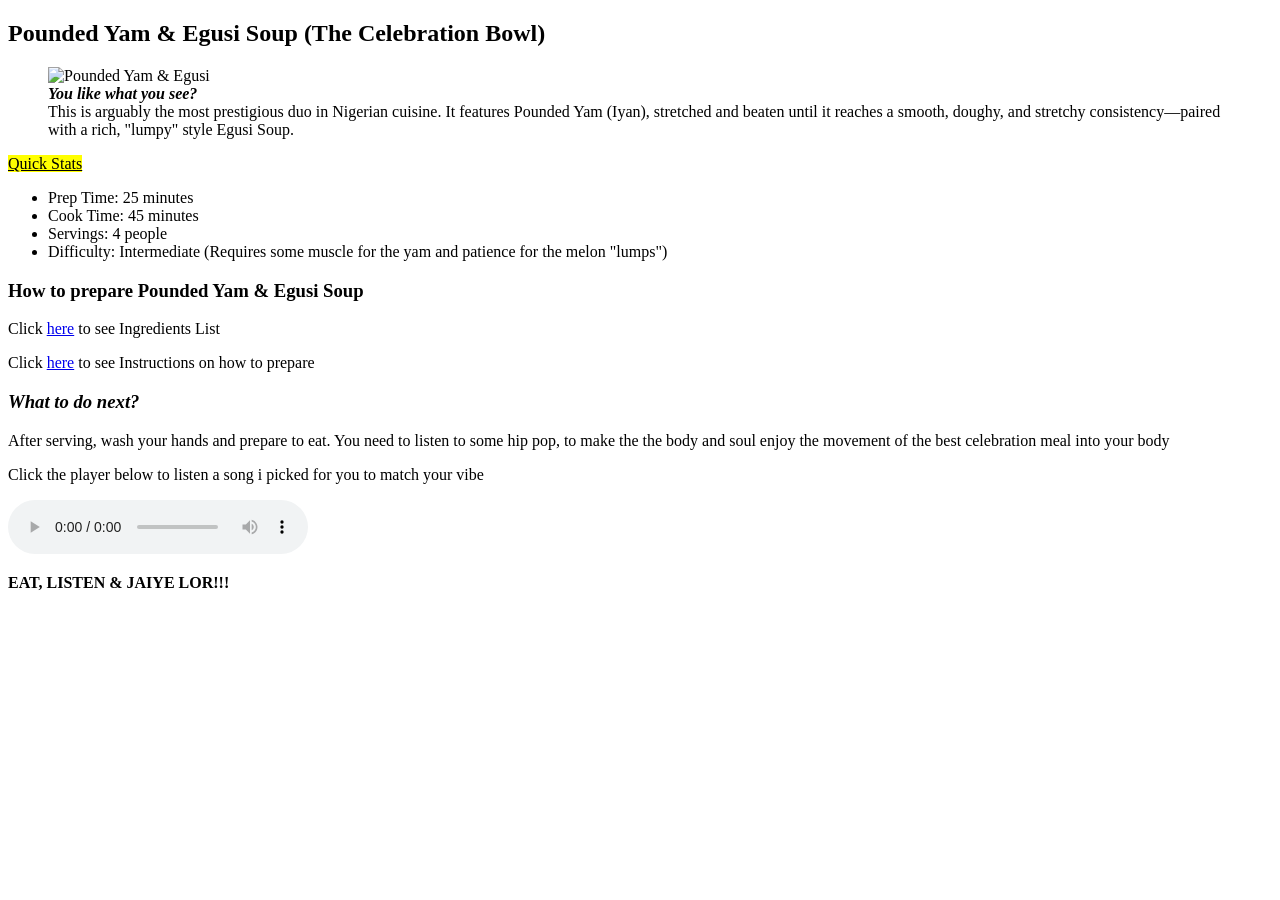
==== index.html @ 5a123134 "initial commit" ====
<!doctype html>
<html lang="en">
  <head>
    <meta charset="UTF-8" />
    <meta name="viewport" content="width=device-width, initial-scale=1.0" />
    <title>Home page</title>
  </head>
  <body>
    <section>
      <h1>Pounded Yam & Egusi Soup (The Celebration Bowl)</h1>
      <figure>
        <img src="./Assets/images.jpg" alt="Pounded Yam & Egusi" sizes="" />
        <figcaption>
          <strong><em>You like what you see?</em></strong
          ><br />This is arguably the most prestigious duo in Nigerian cuisine.
          It features Pounded Yam (Iyan), stretched and beaten until it reaches
          a smooth, doughy, and stretchy consistency—paired with a rich, "lumpy"
          style Egusi Soup.
        </figcaption>
      </figure>
    </section>
    <!--quick stats-->
    <section>
      <p1><u><mark>Quick Stats</u></mark></p1>
      <ul>
        <li>Prep Time: 25 minutes</li>
        <li>Cook Time: 45 minutes</li>
        <li>Servings: 4 people</li>
        <li>
          Difficulty: Intermediate (Requires some muscle for the yam and
          patience for the melon "lumps")
        </li>
      </ul>
    </section>

<!--how to prepare-->
    <section>
      <h3>How to prepare Pounded Yam & Egusi Soup</h3>
      <p>Click <a href="./Ingredient/Ingredients.html">here</a> to see Ingredients List</p>
      <p>Click <a href="/Instructions/Instructions.html">here</a> to see Instructions on how to prepare</p>
    </section>
    <article>
      <!--adding a song for entertainment -->
      <h3><em>What to do next?</em></h3>
      <p>After serving, wash your hands and prepare to eat. You need to listen to some hip pop, to make the the body and soul enjoy the movement of the best celebration meal into your body</p>
      <p>Click the player below to listen a song i picked for you to match your vibe</p>
      <audio src="./Assets/Music/omo elewa - bnxn.mp4" controls></audio>
    </article>
    <section>
      <p><strong>EAT, LISTEN & JAIYE LOR!!!</strong></p>
    </section>
  </body>
</html>
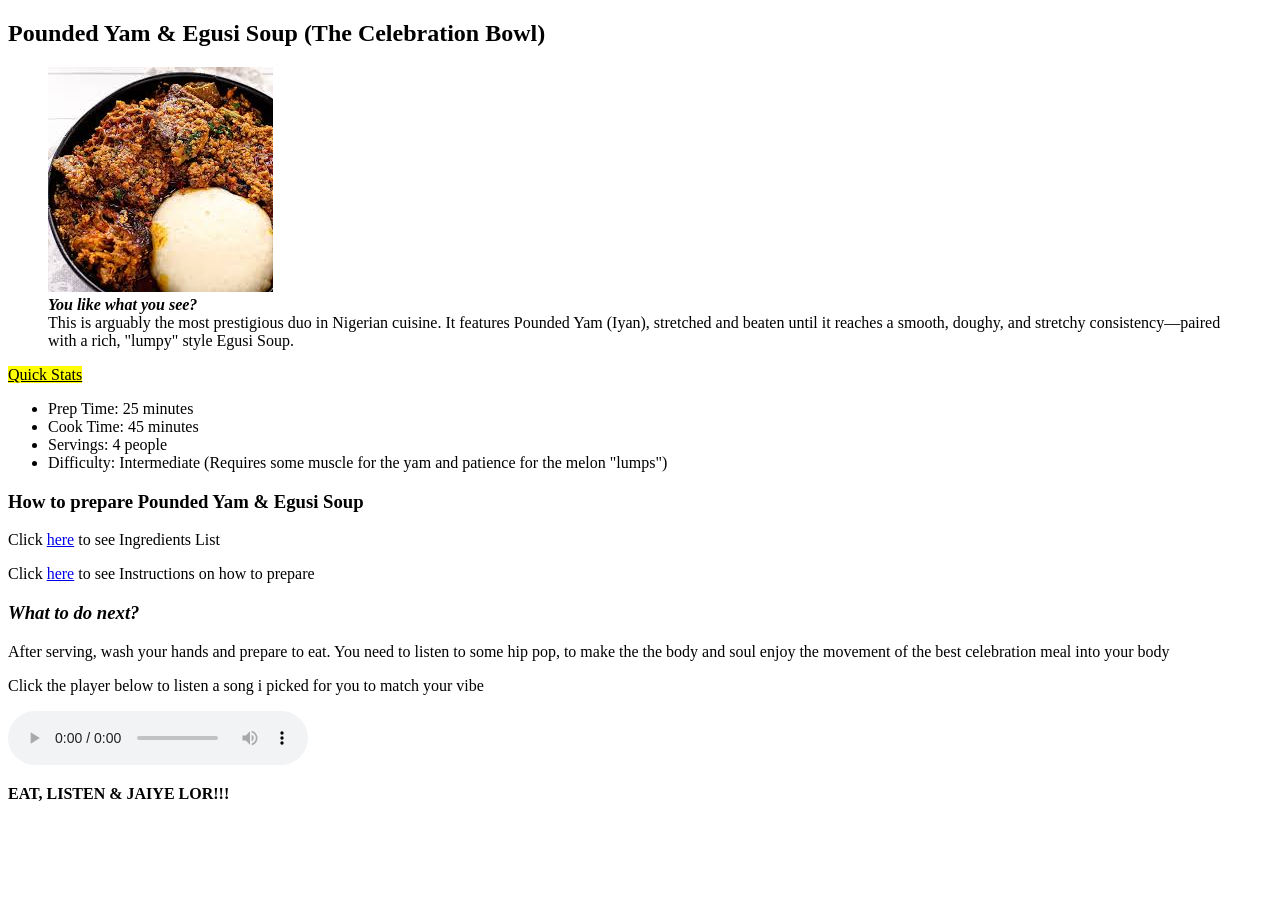
==== commit 4e172f98: "added image & renamed folder" ====
--- a/index.html
+++ b/index.html
@@ -9,7 +9,7 @@
     <section>
       <h1>Pounded Yam & Egusi Soup (The Celebration Bowl)</h1>
       <figure>
-        <img src="./Assets/images.jpg" alt="Pounded Yam & Egusi" sizes="" />
+        <img src="./Assets/images/images.jpg" alt="Pounded Yam & Egusi">
         <figcaption>
           <strong><em>You like what you see?</em></strong
           ><br />This is arguably the most prestigious duo in Nigerian cuisine.
@@ -36,7 +36,7 @@
 <!--how to prepare-->
     <section>
       <h3>How to prepare Pounded Yam & Egusi Soup</h3>
-      <p>Click <a href="./Ingredient/Ingredients.html">here</a> to see Ingredients List</p>
+      <p>Click <a href="./Ingredients/Ingredients.html">here</a> to see Ingredients List</p>
       <p>Click <a href="/Instructions/Instructions.html">here</a> to see Instructions on how to prepare</p>
     </section>
     <article>
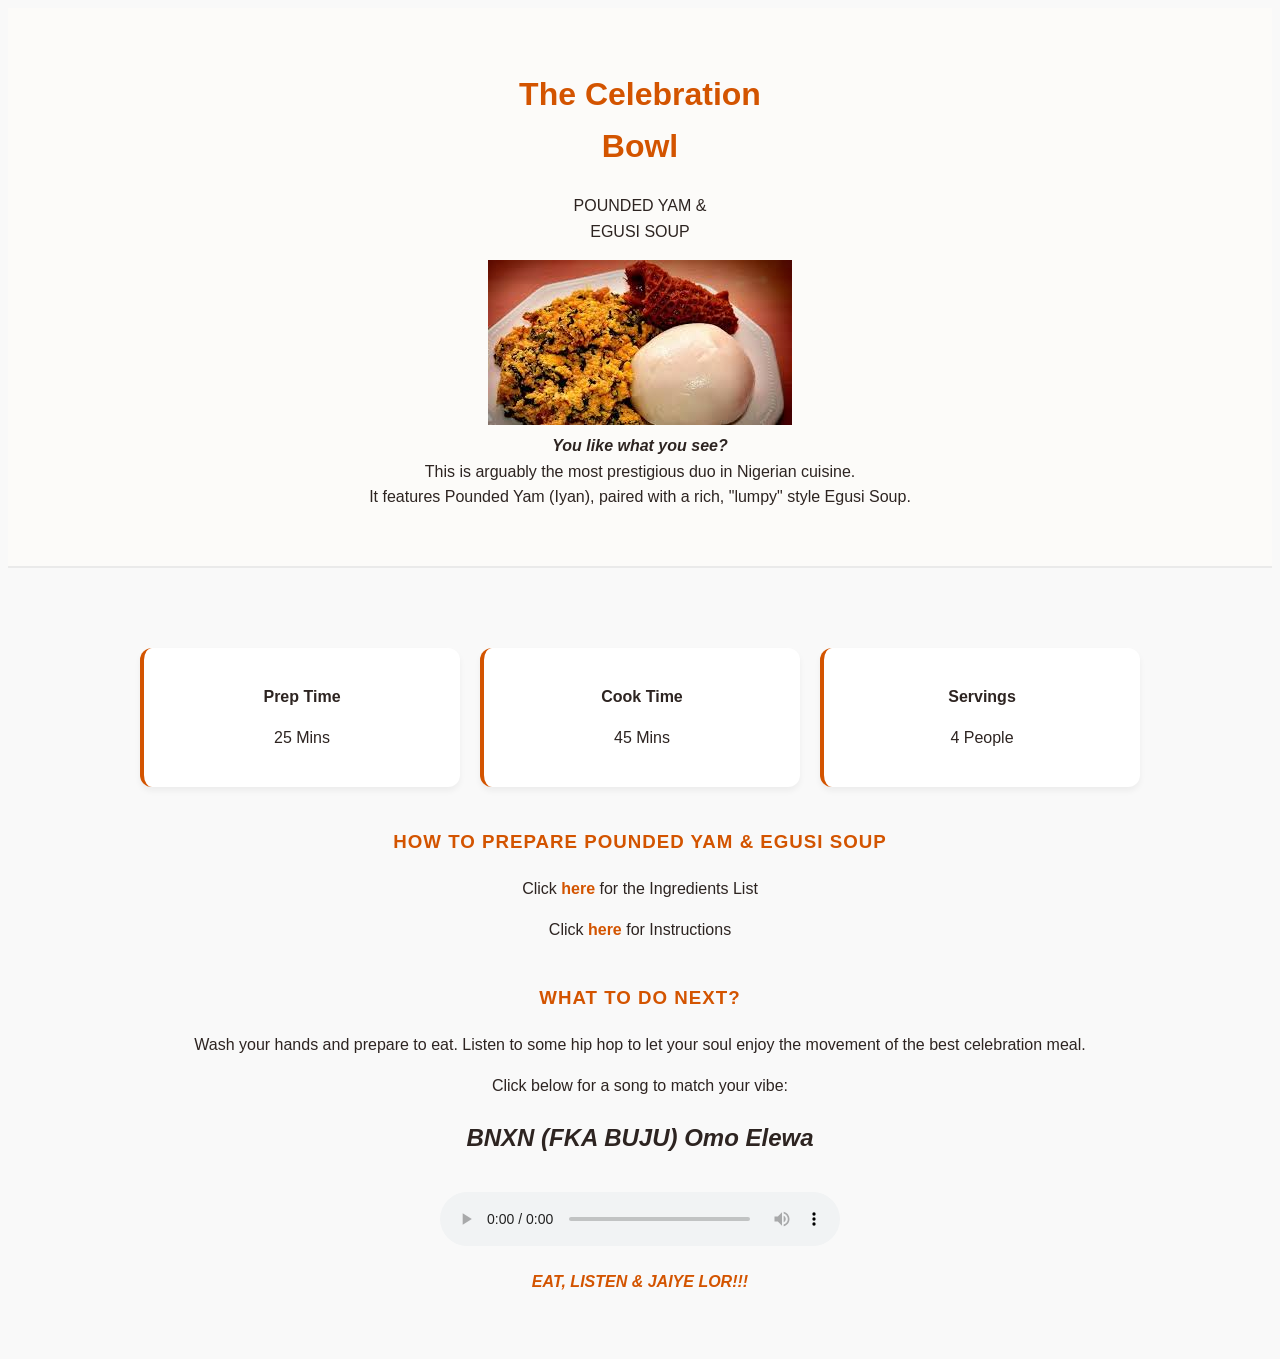
==== commit aae6feab: "update" ====
--- a/index.html
+++ b/index.html
@@ -1,53 +1,63 @@
 <!doctype html>
 <html lang="en">
   <head>
+    <link rel="stylesheet" href="styles.css">
     <meta charset="UTF-8" />
     <meta name="viewport" content="width=device-width, initial-scale=1.0" />
     <title>Home page</title>
   </head>
   <body>
+      <div class="food">
+        <!-- Replaced the single h1 with these two lines -->
+        <h1 class="dish-subtitle">The Celebration<br>Bowl</h1>
+        <p class="dish-title">Pounded Yam &<br>Egusi Soup</p>
+        
+        <figure>
+          <img src="./Assets/images/egusi background.jpg" alt="Pounded Yam & Egusi">
+          <figcaption>
+            <strong><em>You like what you see?</em></strong><br />
+            This is arguably the most prestigious duo in Nigerian cuisine.<br>
+            It features Pounded Yam (Iyan), paired with a rich, "lumpy" style Egusi Soup.
+          </figcaption>
+        </figure>
+      </div>
+      
+    <div class="container">
+    <!-- Quick Stats -->
+    <div class="stats-grid">
+  <div class="stat-card">
+    <p><strong>Prep Time</strong></p>
+    <p>25 Mins</p>
+  </div>
+  <div class="stat-card">
+    <p><strong>Cook Time</strong></p>
+    <p>45 Mins</p>
+  </div>
+  <div class="stat-card">
+    <p><strong>Servings</strong></p>
+    <p>4 People</p>
+  </div>
+</div>
+    <!-- How to Prepare -->
     <section>
-      <h1>Pounded Yam & Egusi Soup (The Celebration Bowl)</h1>
-      <figure>
-        <img src="./Assets/images/images.jpg" alt="Pounded Yam & Egusi">
-        <figcaption>
-          <strong><em>You like what you see?</em></strong
-          ><br />This is arguably the most prestigious duo in Nigerian cuisine.
-          It features Pounded Yam (Iyan), stretched and beaten until it reaches
-          a smooth, doughy, and stretchy consistency—paired with a rich, "lumpy"
-          style Egusi Soup.
-        </figcaption>
-      </figure>
-    </section>
-    <!--quick stats-->
-    <section>
-      <p1><u><mark>Quick Stats</u></mark></p1>
-      <ul>
-        <li>Prep Time: 25 minutes</li>
-        <li>Cook Time: 45 minutes</li>
-        <li>Servings: 4 people</li>
-        <li>
-          Difficulty: Intermediate (Requires some muscle for the yam and
-          patience for the melon "lumps")
-        </li>
-      </ul>
+      <aticle>
+      <h3 class="accent-title">How to prepare Pounded Yam & Egusi Soup</h3>
+      <p>Click <a href="./Ingredients/Ingredients.html">here</a> for the Ingredients List</p>
+      <p>Click <a href="/Instructions/Instructions.html">here</a> for Instructions</p>
+      </aticle>
     </section>
 
-<!--how to prepare-->
-    <section>
-      <h3>How to prepare Pounded Yam & Egusi Soup</h3>
-      <p>Click <a href="./Ingredients/Ingredients.html">here</a> to see Ingredients List</p>
-      <p>Click <a href="/Instructions/Instructions.html">here</a> to see Instructions on how to prepare</p>
-    </section>
+    <!-- Entertainment -->
     <article>
-      <!--adding a song for entertainment -->
-      <h3><em>What to do next?</em></h3>
-      <p>After serving, wash your hands and prepare to eat. You need to listen to some hip pop, to make the the body and soul enjoy the movement of the best celebration meal into your body</p>
-      <p>Click the player below to listen a song i picked for you to match your vibe</p>
+      <h3 class="accent-title">What to do next?</h3>
+      <p>Wash your hands and prepare to eat. Listen to some hip hop to let your soul enjoy the movement of the best celebration meal.</p>
+      <p>Click below for a song to match your vibe:</p>
+      <h2><em>BNXN (FKA BUJU) Omo Elewa</em></h2>
       <audio src="./Assets/Music/omo elewa - bnxn.mp4" controls></audio>
     </article>
-    <section>
-      <p><strong>EAT, LISTEN & JAIYE LOR!!!</strong></p>
+
+    <section class="footer-note">
+      <p><strong><em>EAT, LISTEN & JAIYE LOR!!!</em></strong></p>
     </section>
-  </body>
+</div>
 </html>
--- a/styles.css
+++ b/styles.css
@@ -0,0 +1,185 @@
+/* 1. Variables & Global Styles */
+:root {
+  --accent-orange: #D35400;
+  --dark-espresso: #2D2421;
+  --main-font: 'Montserrat', sans-serif;
+  --script-font: 'Dancing Script', cursive;
+}
+
+body {
+  background-color: #f9f9f9;
+  font-family: sans-serif;
+  line-height: 1.6;
+  color: var(--dark-espresso);
+}
+
+/* 2. Grouped Typography (Eliminates Repetition) */
+.dish-title, 
+.accent-title, 
+.main-header-small, 
+.instruction-list > li::before {
+  font-family: var(--main-font);
+  text-transform: uppercase;
+}
+
+.dish-subtitle, 
+.accent-title, 
+a, 
+.footer-note, 
+.instruction-list > li::before {
+  color: var(--accent-orange);
+}
+
+
+
+.food {
+  text-align: center;
+  padding: 40px 20px;
+  background-color: #FCFBF9;
+  border-bottom: 2px solid #eaeaea;
+  
+}
+
+.container {
+  text-align:center;
+  max-width: 1000px;
+  margin: 0 auto;
+  padding: 40px 20px;
+  animation: fadeInUp 0.8s ease-out; /* Applied the animation here */
+
+/* 4. Individual Component Tweaks */
+.dish-subtitle {
+  font-family: var(--script-font);
+  font-size: clamp(1.8rem, 4vw, 2.5rem);
+  transform: translateY(15px);
+  position: relative;
+  z-index: 2;
+  margin: 0;
+}
+
+.dish-title {
+  font-weight: 900;
+  font-size: clamp(3rem, 8vw, 6rem);
+  line-height: 0.95;
+  letter-spacing: -2px;
+  margin: 0 0 20px 0;
+}
+
+.accent-title {
+  letter-spacing: 1px;
+  margin-top: 40px;
+}
+
+/* 5. Lists & Media */
+.stats-list, .ingredient-list, .instruction-list {
+  list-style: none;
+  padding: 0;
+}
+
+.ingredient-list li, .instruction-list > li {
+  padding: 12px 0;
+  border-bottom: 1px solid #f0f0f0;
+}
+
+.food img {
+  max-width: 100%;
+  border-radius: 8px;
+  box-shadow: 0 4px 15px rgba(0,0,0,0.1);
+  margin-top: 20px;
+}
+
+/* 6. Interactive Elements */
+a {
+  text-decoration: none;
+  font-weight: bold;
+}
+
+a:hover {
+  text-decoration: underline;
+}
+
+audio {
+  margin-top: 15px;
+  width: 100%;
+  max-width: 400px;
+}
+
+/* testing out animations */
+.ingredient-list li {
+  transition: all 0.3s ease; /* This is the "Dynamic" part */
+  cursor: pointer;
+}
+
+.ingredient-list li:hover {
+  background-color: #FFF5EB; /* Very light orange tint */
+  padding-left: 10px; /* The text "flows" to the right slightly */
+  color: var(--accent-orange);
+}
+
+.instruction-list { transition: all 0.3s ease; /* This is the "Dynamic" part */
+  cursor: pointer;
+}
+
+.instruction-list li:hover {
+  background-color: #FFF5EB; /* Very light orange tint */
+  padding-left: 10px; /* The text "flows" to the right slightly */
+  color: var(--accent-orange);
+}
+
+/* 1. The Entrance Animation */
+@keyframes fadeInUp {
+  from {
+    opacity: 0;
+    transform: translateY(30px);
+  }
+  to {
+    opacity: 1;
+    transform: translateY(0);
+  }
+}
+
+
+}
+
+/* 2. Grid Structure for Quick Stats */
+.stats-grid {
+  display: grid;
+  grid-template-columns: repeat(auto-fit, minmax(200px, 1fr)); /* Responsive grid */
+  gap: 20px;
+  margin: 40px 0;
+}
+
+.stat-card {
+  background: white;
+  padding: 20px;
+  border-radius: 12px;
+  box-shadow: 0 4px 6px rgba(0,0,0,0.05);
+  border-left: 4px solid var(--accent-orange);
+  transition: transform 0.3s ease; /* Hover flow */
+}
+
+.stat-card:hover {
+  transform: translateY(-5px); /* Card "pops" up on hover */
+  box-shadow: 0 10px 20px rgba(211, 84, 0, 0.1);
+}
+
+/* 3. Flexbox for Instructions & Ingredients */
+.instruction-step {
+  display: flex;
+  gap: 20px;
+  align-items: flex-start;
+  margin-bottom: 30px;
+}
+
+.step-number {
+  background: var(--accent-orange);
+  color: white;
+  width: 40px;
+  height: 40px;
+  display: flex; /* Flexbox to center the number */
+  align-items: center;
+  justify-content: center;
+  border-radius: 50%;
+  flex-shrink: 0;
+  font-weight: bold;
+}
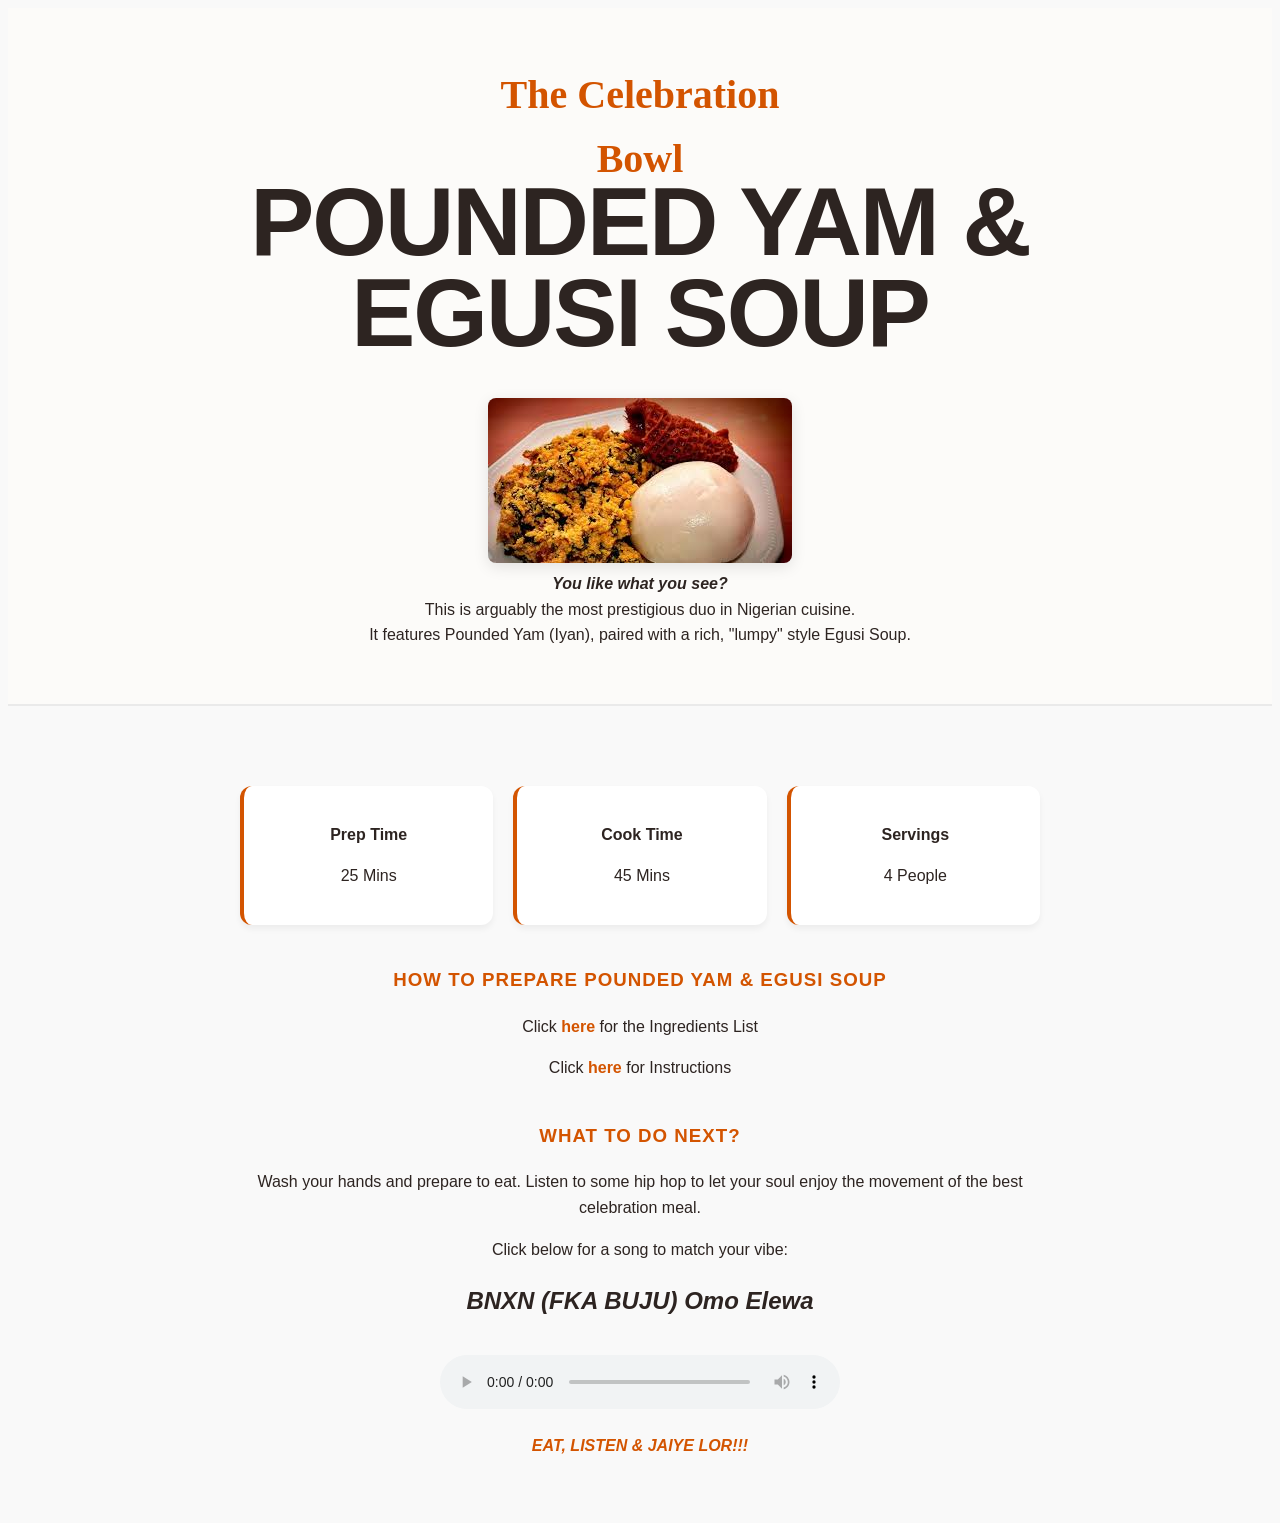
==== commit ec8f18f5: "updated css" ====
--- a/index.html
+++ b/index.html
@@ -4,7 +4,7 @@
     <link rel="stylesheet" href="styles.css">
     <meta charset="UTF-8" />
     <meta name="viewport" content="width=device-width, initial-scale=1.0" />
-    <title>Home page</title>
+    <title>The celebratin meal</title>
   </head>
   <body>
       <div class="food">
--- a/styles.css
+++ b/styles.css
@@ -30,7 +30,14 @@
   color: var(--accent-orange);
 }
 
-
+/* 3. Containers */
+.container {
+  max-width: 800px;
+  margin: 0 auto;
+  text-align: center;
+  padding: 40px 20px;
+  animation: fadeInUp 0.8s ease-out; /* Apply the animation here */
+}
 
 .food {
   text-align: center;
@@ -39,13 +46,6 @@
   border-bottom: 2px solid #eaeaea;
   
 }
-
-.container {
-  text-align:center;
-  max-width: 1000px;
-  margin: 0 auto;
-  padding: 40px 20px;
-  animation: fadeInUp 0.8s ease-out; /* Applied the animation here */
 
 /* 4. Individual Component Tweaks */
 .dish-subtitle {
@@ -125,7 +125,6 @@
   padding-left: 10px; /* The text "flows" to the right slightly */
   color: var(--accent-orange);
 }
-
 /* 1. The Entrance Animation */
 @keyframes fadeInUp {
   from {
@@ -139,9 +138,8 @@
 }
 
 
-}
 
-/* 2. Grid Structure for Quick Stats */
+/* Grid Structure for Quick Stats */
 .stats-grid {
   display: grid;
   grid-template-columns: repeat(auto-fit, minmax(200px, 1fr)); /* Responsive grid */
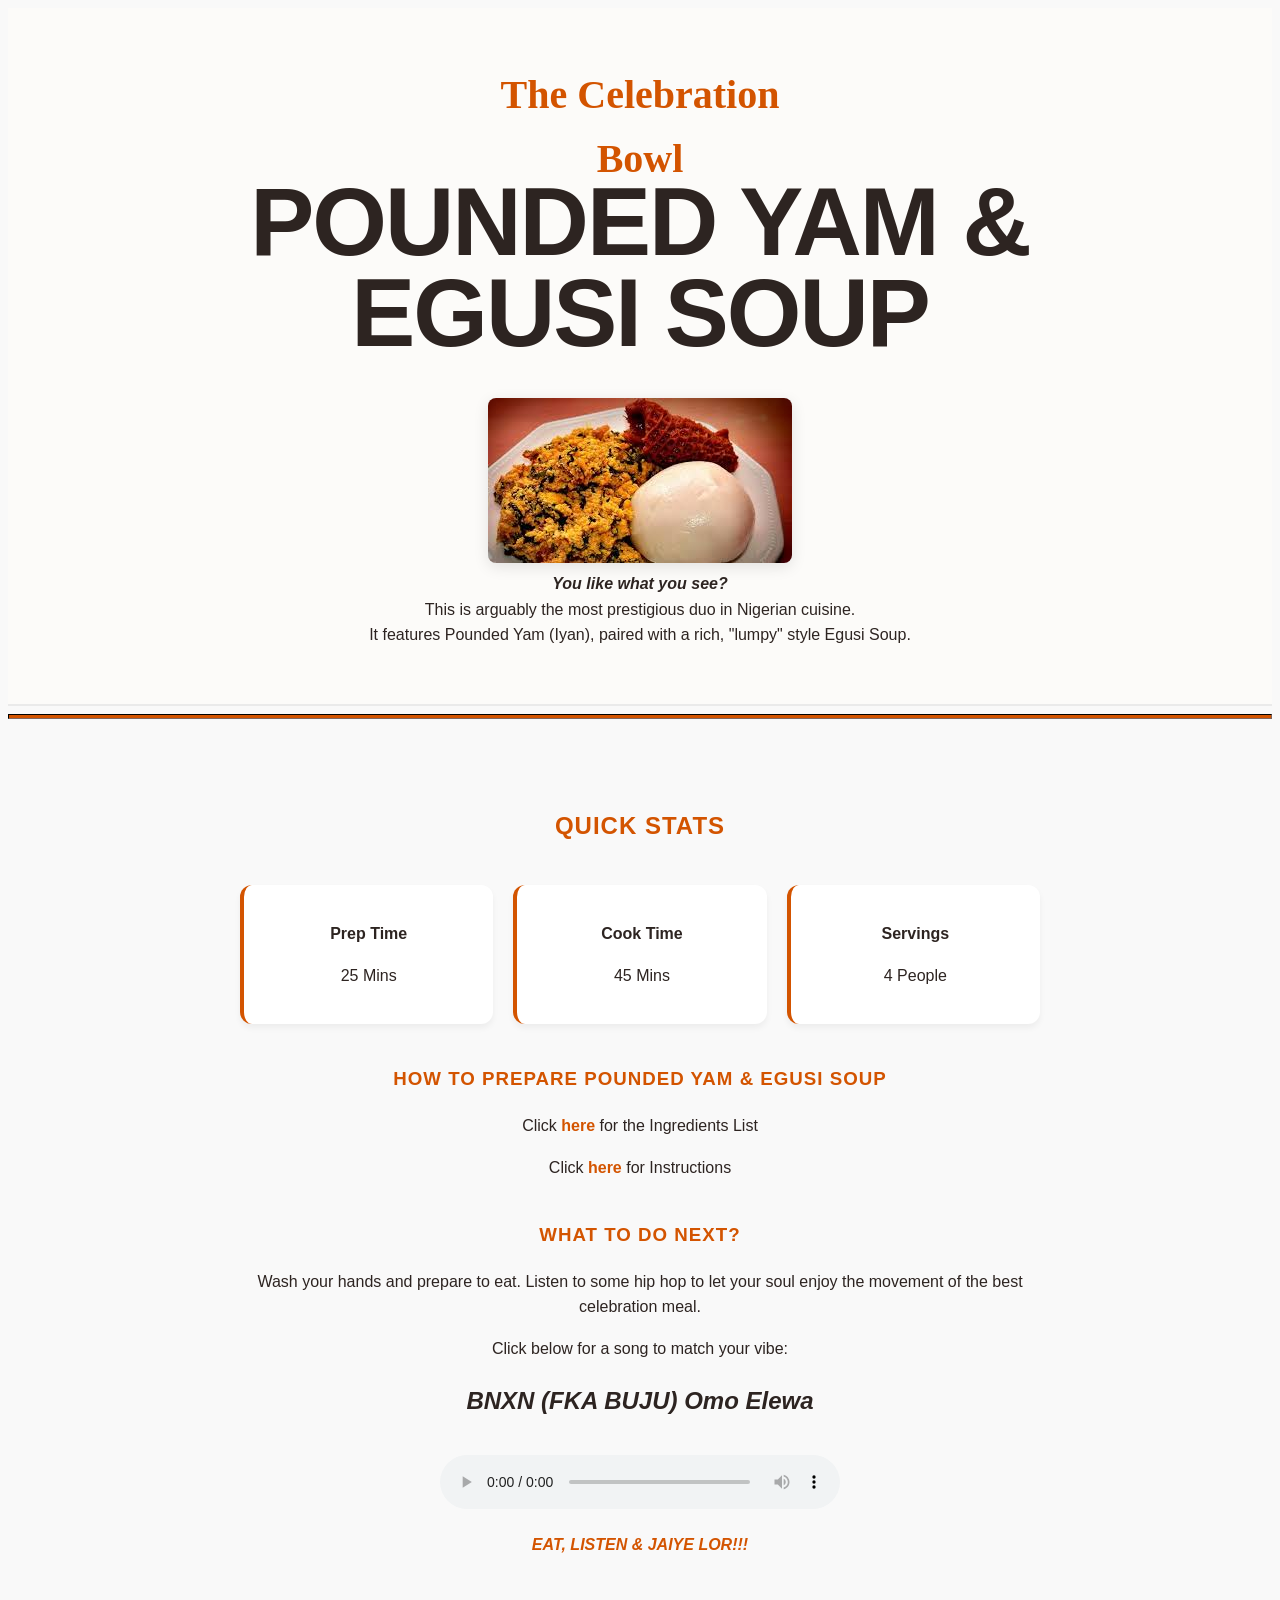
==== commit 9180bc00: "new style" ====
--- a/index.html
+++ b/index.html
@@ -21,9 +21,9 @@
           </figcaption>
         </figure>
       </div>
-      
+      <hr>
     <div class="container">
-    <!-- Quick Stats -->
+     <h2 class="accent-title">Quick Stats</h2> <!-- Quick Stats -->
     <div class="stats-grid">
   <div class="stat-card">
     <p><strong>Prep Time</strong></p>
--- a/styles.css
+++ b/styles.css
@@ -12,6 +12,10 @@
   line-height: 1.6;
   color: var(--dark-espresso);
 }
+
+hr{border-color:#2D2421;
+  background-color: #D35400;
+height: 3px;}
 
 /* 2. Grouped Typography (Eliminates Repetition) */
 .dish-title, 
@@ -153,7 +157,7 @@
   border-radius: 12px;
   box-shadow: 0 4px 6px rgba(0,0,0,0.05);
   border-left: 4px solid var(--accent-orange);
-  transition: transform 0.3s ease; /* Hover flow */
+  transition: all 0.3s ease; /* Hover flow */
 }
 
 .stat-card:hover {
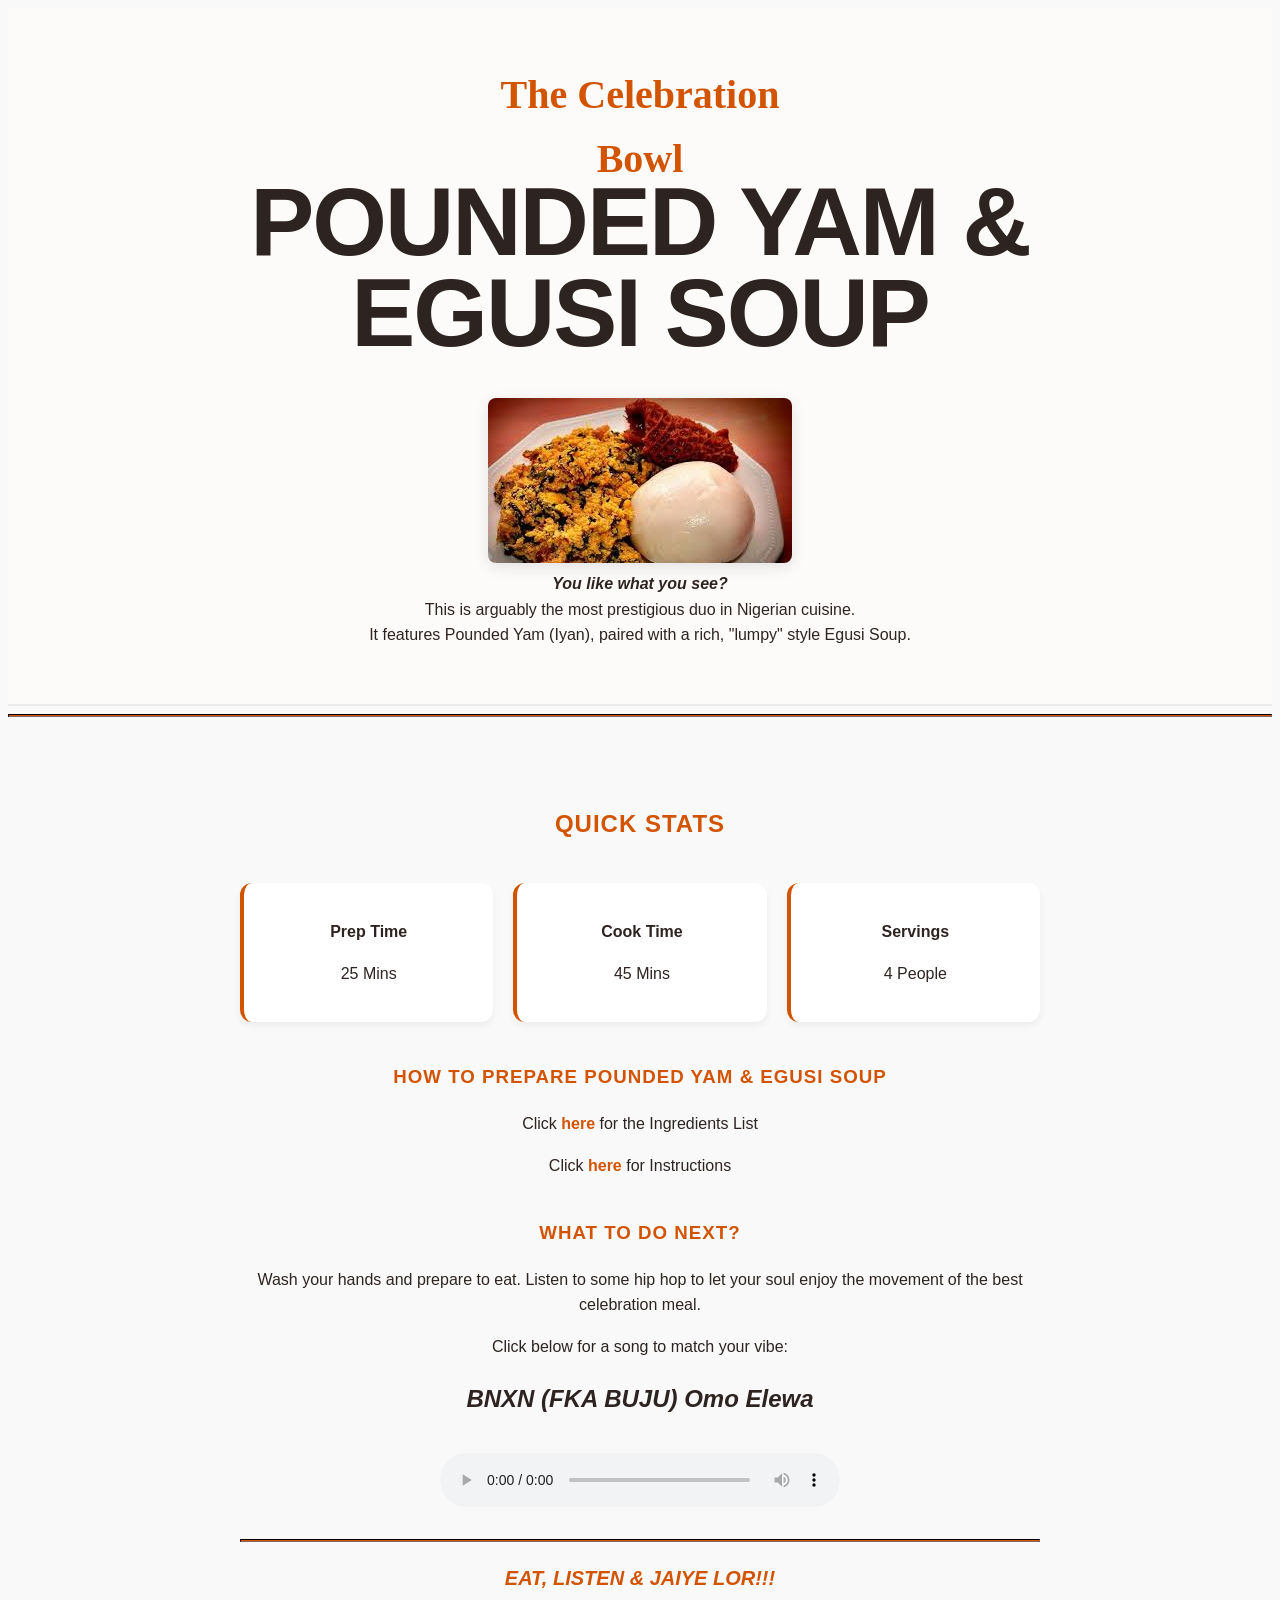
==== commit 587998f3: "update css" ====
--- a/index.html
+++ b/index.html
@@ -55,7 +55,7 @@
       <h2><em>BNXN (FKA BUJU) Omo Elewa</em></h2>
       <audio src="./Assets/Music/omo elewa - bnxn.mp4" controls></audio>
     </article>
-
+    <hr class="bottom-line">
     <section class="footer-note">
       <p><strong><em>EAT, LISTEN & JAIYE LOR!!!</em></strong></p>
     </section>
--- a/styles.css
+++ b/styles.css
@@ -15,9 +15,14 @@
 
 hr{border-color:#2D2421;
   background-color: #D35400;
-height: 3px;}
+height: 1px;
+}
 
-/* 2. Grouped Typography (Eliminates Repetition) */
+.bottom-line {
+  margin-top: 25px;
+}
+
+/* Eliminates Repetition */
 .dish-title, 
 .accent-title, 
 .main-header-small, 
@@ -37,7 +42,7 @@
 /* 3. Containers */
 .container {
   max-width: 800px;
-  margin: 0 auto;
+  margin: auto;
   text-align: center;
   padding: 40px 20px;
   animation: fadeInUp 0.8s ease-out; /* Apply the animation here */
@@ -47,8 +52,7 @@
   text-align: center;
   padding: 40px 20px;
   background-color: #FCFBF9;
-  border-bottom: 2px solid #eaeaea;
-  
+  border-bottom: 2px solid #eaeaea;;
 }
 
 /* 4. Individual Component Tweaks */
@@ -92,7 +96,7 @@
   margin-top: 20px;
 }
 
-/* 6. Interactive Elements */
+/* Interactive Elements for the links */
 a {
   text-decoration: none;
   font-weight: bold;
@@ -101,6 +105,8 @@
 a:hover {
   text-decoration: underline;
 }
+
+a:visited {color: brown;}
 
 audio {
   margin-top: 15px;
@@ -184,4 +190,6 @@
   border-radius: 50%;
   flex-shrink: 0;
   font-weight: bold;
-}+}
+
+.footer-note {font-size: 20px;}
